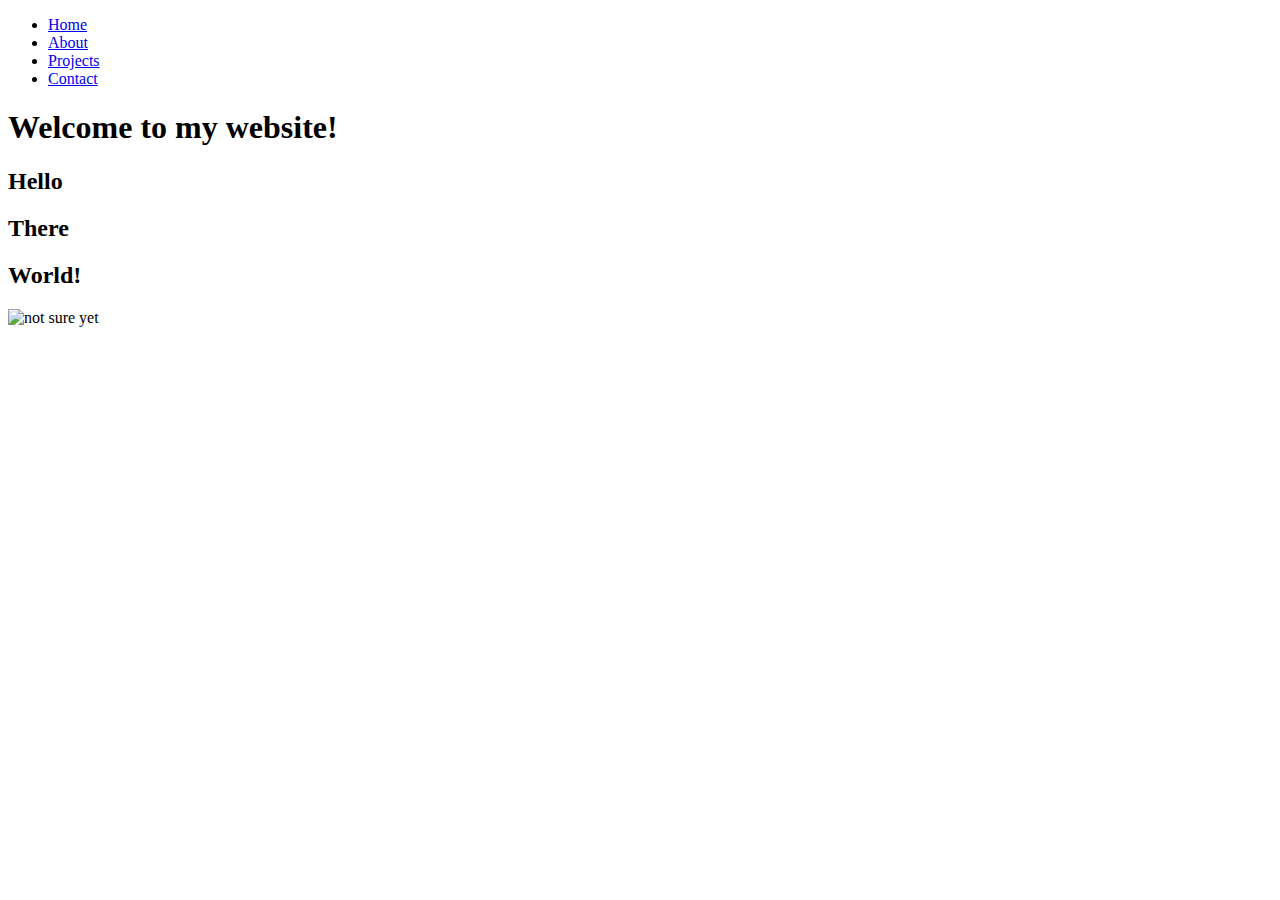
==== index.html @ e89dc2f6 "structure of html some" ====
<!DOCTYPE html>
<html>
    <header>
        <meta charset="utf-8">
        <title>Jonathan Anderson</title>
        <link rel="stylesheet" href="styles.css">
    </header>
    <body>
        <nav class="front-page-nav">
            <ul>
                <li><a href="#">Home</a></li>
                <li><a href="#">About</a></li>
                <li><a href="#">Projects</a></li>
                <li><a href="#">Contact</a></li>
            </ul>
        </nav>

        <h1>Welcome to my website!</h1>

        <section>
            <h2>Hello</h2>
        </section>

        <section>
            <h2>There</h2>
        </section>

        <section>
            <h2>World!</h2>
        </section>

        <img src="#" alt="not sure yet">
    </body>
</html>
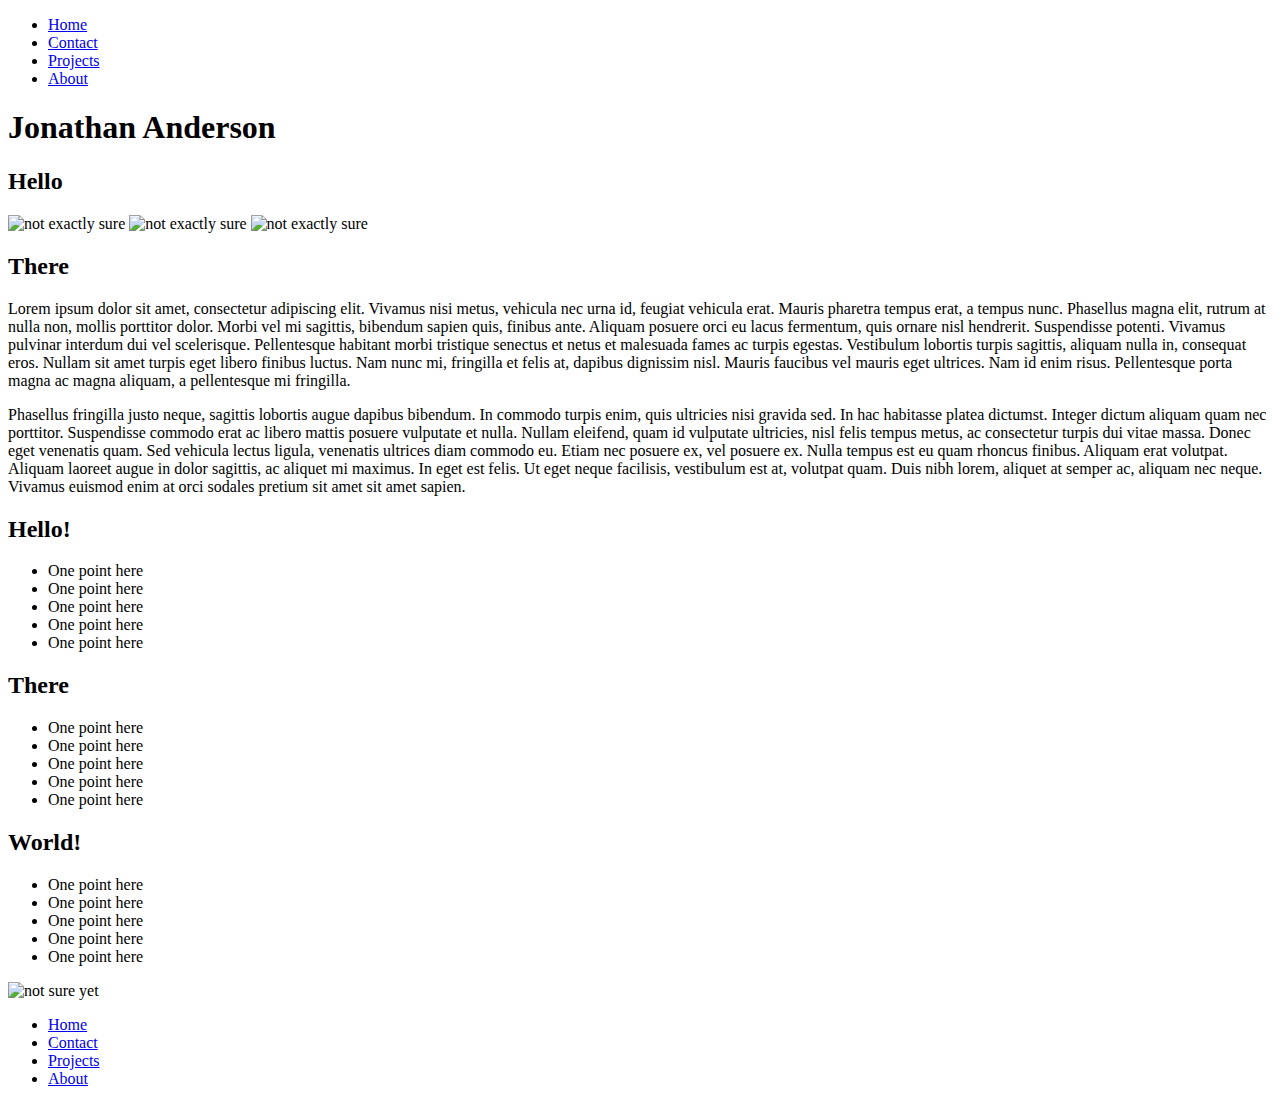
==== commit 11830005: "more html changes" ====
--- a/index.html
+++ b/index.html
@@ -8,27 +8,72 @@
     <body>
         <nav class="front-page-nav">
             <ul>
-                <li><a href="#">Home</a></li>
-                <li><a href="#">About</a></li>
-                <li><a href="#">Projects</a></li>
-                <li><a href="#">Contact</a></li>
+                <li><a href="index.html">Home</a></li>
+                <li><a href="contact.html">Contact</a></li>
+                <li><a href="projects.html">Projects</a></li>
+                <li><a href="about.html">About</a></li>
             </ul>
         </nav>
 
-        <h1>Welcome to my website!</h1>
+        <h1>Jonathan Anderson</h1>
 
         <section>
             <h2>Hello</h2>
+            <img src="#" alt="not exactly sure">
+            <img src="#" alt="not exactly sure">
+            <img src="#" alt="not exactly sure">
         </section>
 
         <section>
             <h2>There</h2>
+            <p>
+                Lorem ipsum dolor sit amet, consectetur adipiscing elit. Vivamus nisi metus, vehicula nec urna id, feugiat vehicula erat. Mauris pharetra tempus erat, a tempus nunc. Phasellus magna elit, rutrum at nulla non, mollis porttitor dolor. Morbi vel mi sagittis, bibendum sapien quis, finibus ante. Aliquam posuere orci eu lacus fermentum, quis ornare nisl hendrerit. Suspendisse potenti. Vivamus pulvinar interdum dui vel scelerisque. Pellentesque habitant morbi tristique senectus et netus et malesuada fames ac turpis egestas. Vestibulum lobortis turpis sagittis, aliquam nulla in, consequat eros. Nullam sit amet turpis eget libero finibus luctus. Nam nunc mi, fringilla et felis at, dapibus dignissim nisl. Mauris faucibus vel mauris eget ultrices. Nam id enim risus. Pellentesque porta magna ac magna aliquam, a pellentesque mi fringilla.
+            </p>
+            <p>
+                Phasellus fringilla justo neque, sagittis lobortis augue dapibus bibendum. In commodo turpis enim, quis ultricies nisi gravida sed. In hac habitasse platea dictumst. Integer dictum aliquam quam nec porttitor. Suspendisse commodo erat ac libero mattis posuere vulputate et nulla. Nullam eleifend, quam id vulputate ultricies, nisl felis tempus metus, ac consectetur turpis dui vitae massa. Donec eget venenatis quam. Sed vehicula lectus ligula, venenatis ultrices diam commodo eu. Etiam nec posuere ex, vel posuere ex. Nulla tempus est eu quam rhoncus finibus. Aliquam erat volutpat. Aliquam laoreet augue in dolor sagittis, ac aliquet mi maximus. In eget est felis. Ut eget neque facilisis, vestibulum est at, volutpat quam. Duis nibh lorem, aliquet at semper ac, aliquam nec neque. Vivamus euismod enim at orci sodales pretium sit amet sit amet sapien.
+            </p>
         </section>
 
         <section>
+            <h2>Hello!</h2>
+            <ul>
+                <li>One point here</li>
+                <li>One point here</li>
+                <li>One point here</li>
+                <li>One point here</li>
+                <li>One point here</li>
+            </ul>
+            <h2>There</h2>
+            <ul>
+                <li>One point here</li>
+                <li>One point here</li>
+                <li>One point here</li>
+                <li>One point here</li>
+                <li>One point here</li>
+            </ul>
             <h2>World!</h2>
+            <ul>
+                <li>One point here</li>
+                <li>One point here</li>
+                <li>One point here</li>
+                <li>One point here</li>
+                <li>One point here</li>
+            </ul>
         </section>
 
-        <img src="#" alt="not sure yet">
+        <section>
+            <img src="#" alt="not sure yet">
+        </section>
+
+        <footer>
+            <nav class="footer-nav">
+                <ul>
+                    <li><a href="index.html">Home</a></li>
+                    <li><a href="contact.html">Contact</a></li>
+                    <li><a href="projects.html">Projects</a></li>
+                    <li><a href="about.html">About</a></li>
+                </ul>
+            </nav>
+        </footer>
     </body>
 </html>
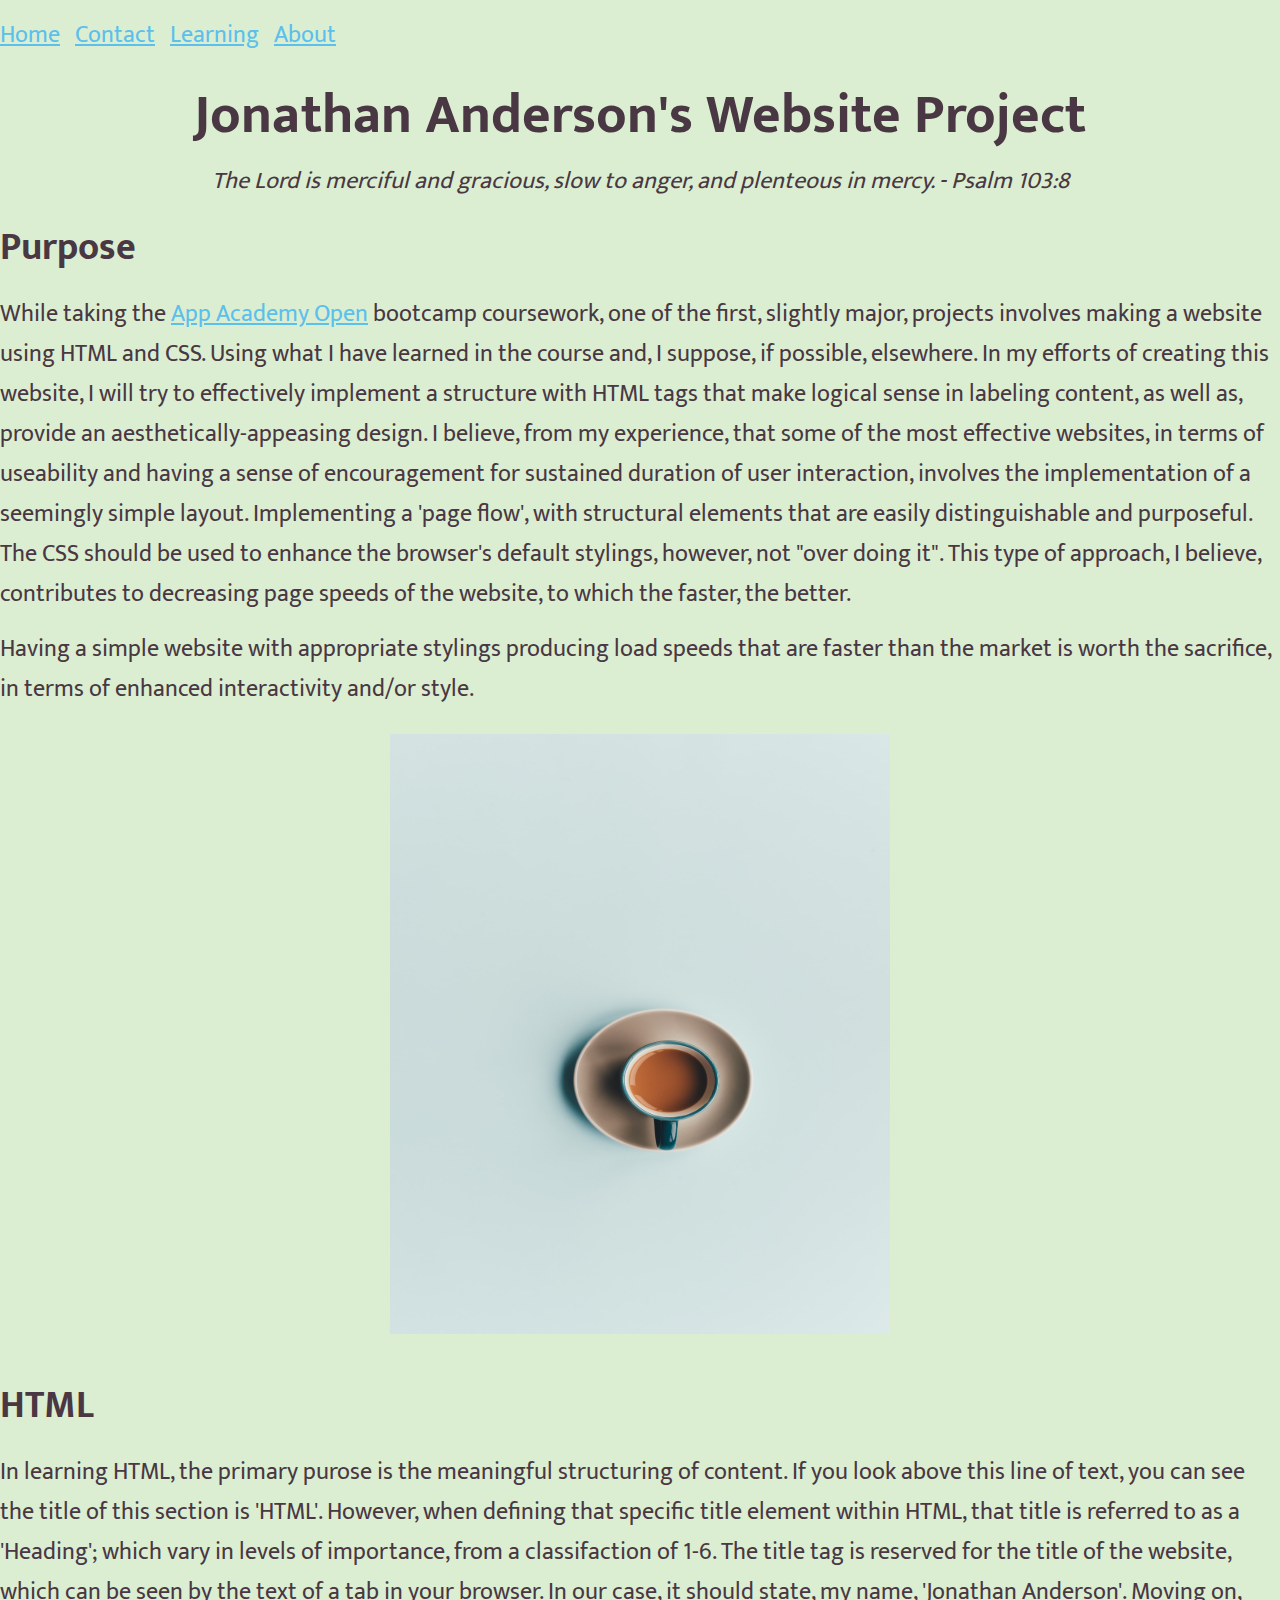
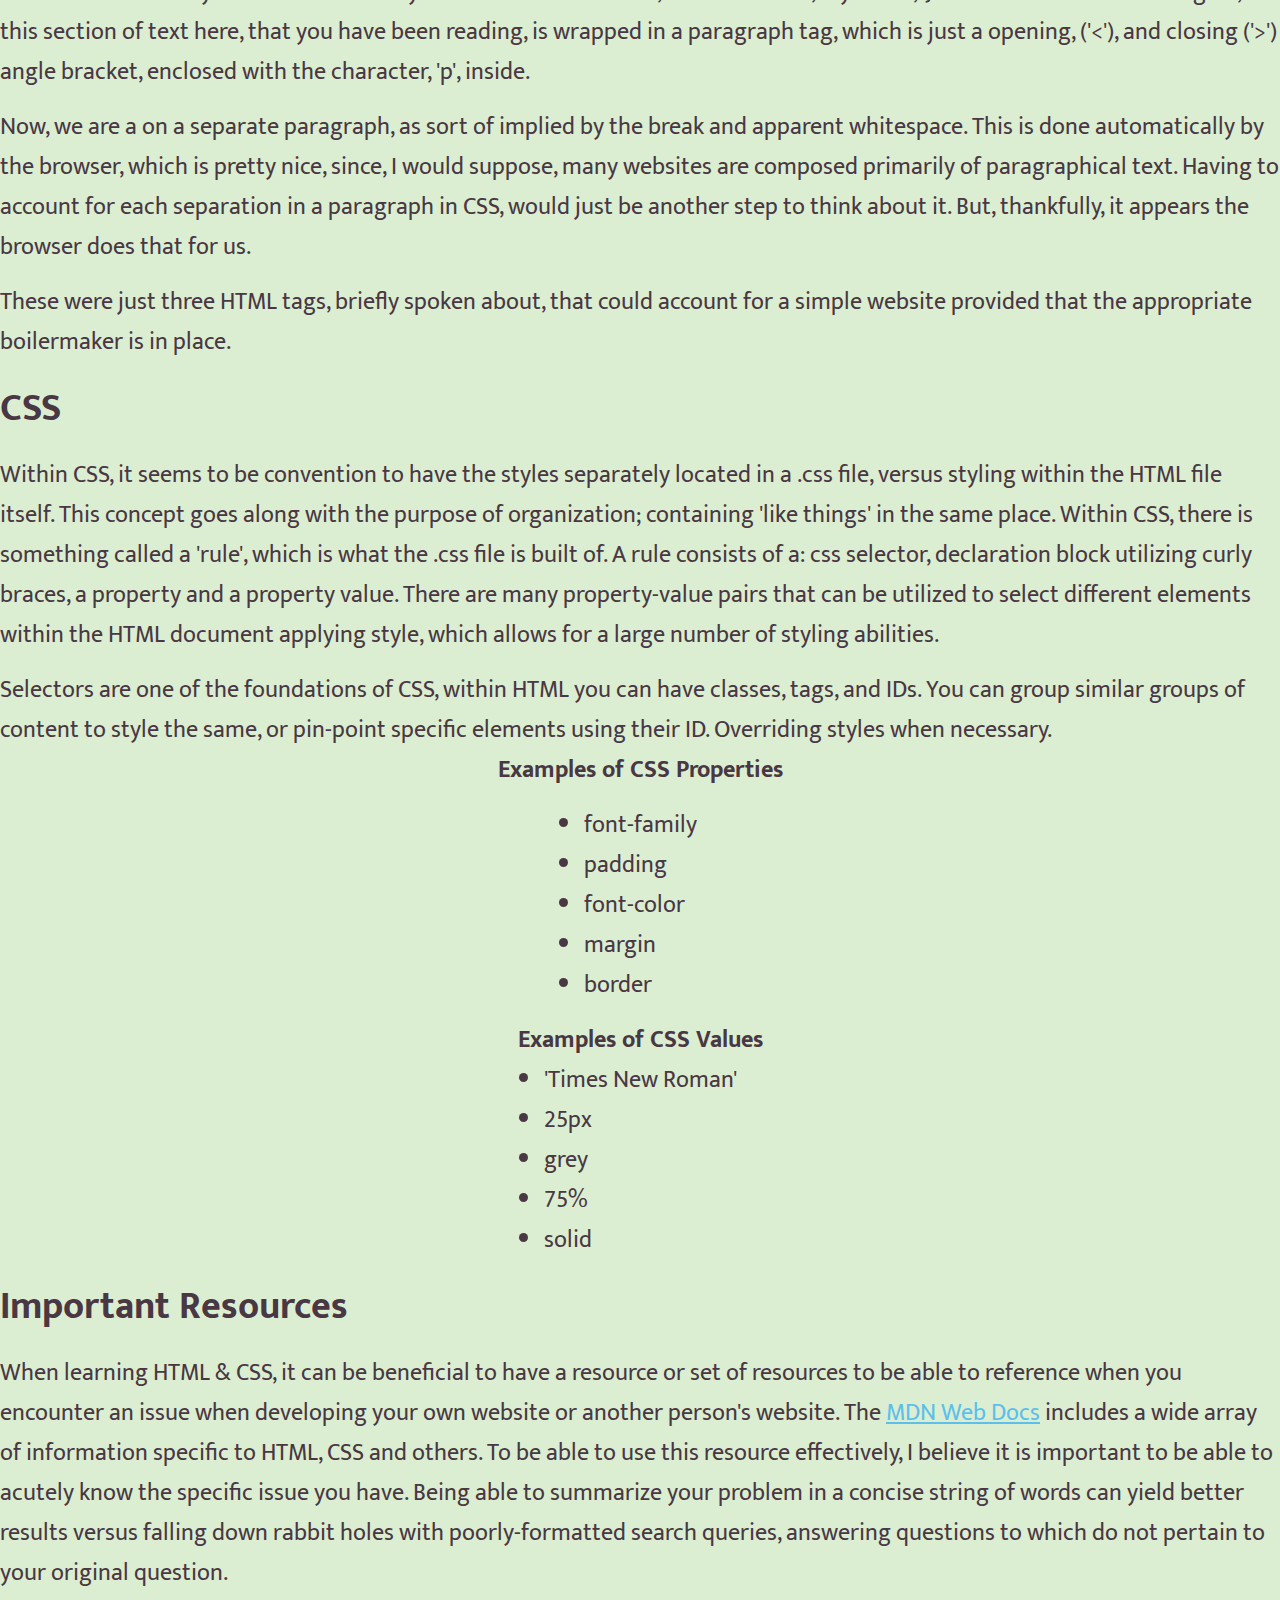
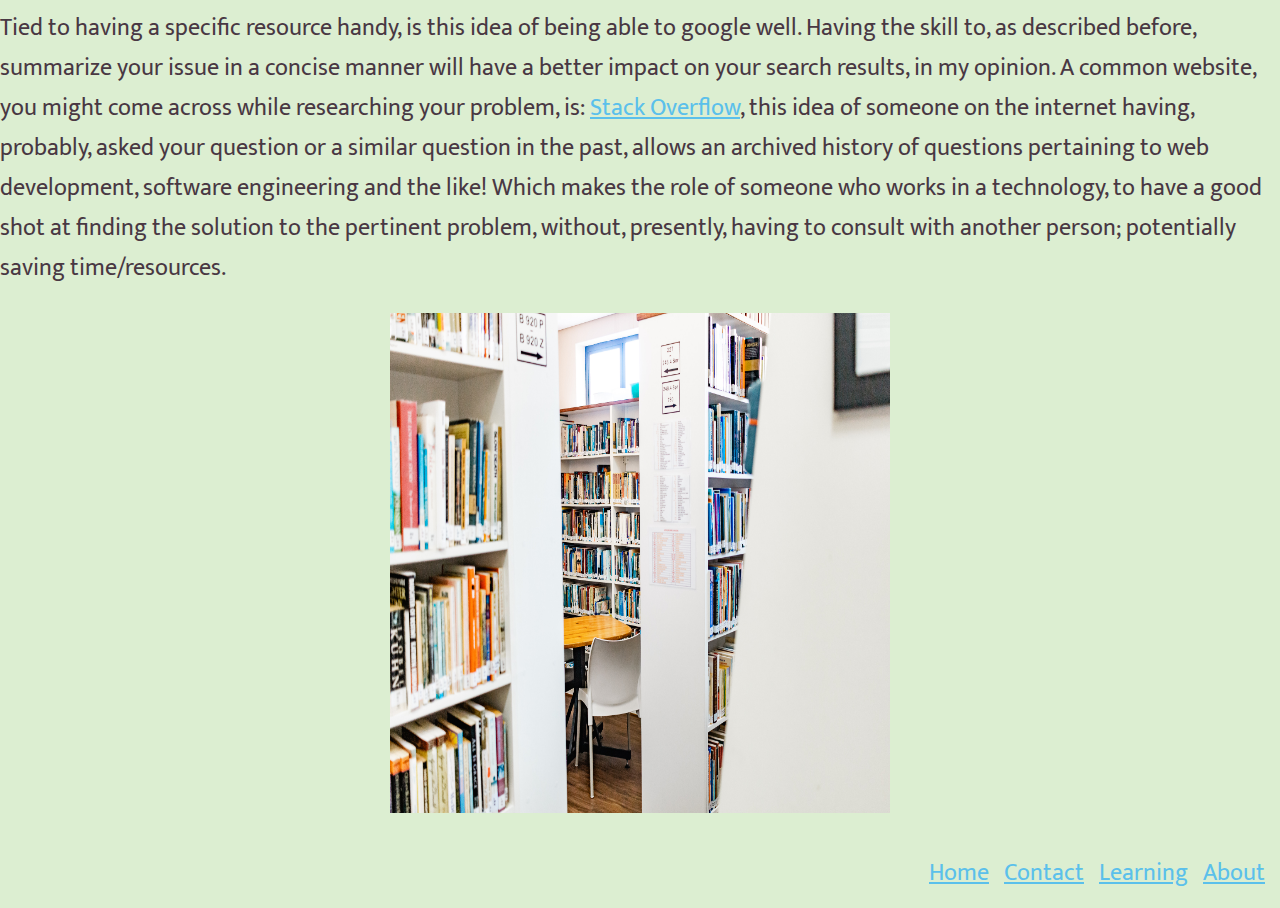
==== commit c8fd071d: "Possible completion?" ====
--- a/index.html
+++ b/index.html
@@ -2,75 +2,106 @@
 <html>
     <header>
         <meta charset="utf-8">
-        <title>Jonathan Anderson</title>
+        <title>Jonathan Anderson's Website About HTML & CSS</title>
         <link rel="stylesheet" href="styles.css">
+        <link rel="preconnect" href="https://fonts.googleapis.com">
+        <link rel="preconnect" href="https://fonts.gstatic.com" crossorigin>
+        <link href="https://fonts.googleapis.com/css2?family=Mukta&display=swap" rel="stylesheet">
     </header>
     <body>
         <nav class="front-page-nav">
             <ul>
                 <li><a href="index.html">Home</a></li>
                 <li><a href="contact.html">Contact</a></li>
-                <li><a href="projects.html">Projects</a></li>
+                <li><a href="learning.html">Learning</a></li>
                 <li><a href="about.html">About</a></li>
             </ul>
         </nav>
 
-        <h1>Jonathan Anderson</h1>
+        <h1>Jonathan Anderson's Website Project</h1>
+        <p>The Lord is merciful and gracious, slow to anger, and plenteous in mercy. - Psalm 103:8</p>
 
         <section>
-            <h2>Hello</h2>
-            <img src="#" alt="not exactly sure">
-            <img src="#" alt="not exactly sure">
-            <img src="#" alt="not exactly sure">
+            <h2>Purpose</h2>
+            <p>While taking the <a href="https://www.appacademy.io/course/app-academy-open">App Academy Open</a> bootcamp coursework, one of the first, slightly major, projects involves making a website using HTML and CSS. Using what I have learned in the course and, I suppose, if possible, elsewhere. In my efforts of creating this website, I will try to effectively implement a structure with HTML tags that make logical sense in labeling content, as well as,
+                provide an aesthetically-appeasing design. I believe, from my experience, that some of the most effective websites, in terms of useability and having a sense of encouragement for sustained duration of user interaction, involves the implementation
+                of a seemingly simple layout. Implementing a 'page flow', with structural elements that are easily distinguishable and purposeful. The CSS should be used to enhance the browser's default stylings, however, not "over doing it". This type of approach, I believe, contributes to
+                decreasing page speeds of the website, to which the faster, the better.
+            </p>
+            <p>Having a simple website with appropriate stylings producing load speeds that are faster than the market is worth the sacrifice, in terms of enhanced interactivity and/or style.</p>
+            <img class="coffee" src="coffee.jpg" alt="a cup of cofee">
+            </section>
+
+        <section>
+            <h2>HTML</h2>
+            <p>
+                In learning HTML, the primary purose is the meaningful structuring of content. If you look above this
+                line of text, you can see the title of this section is 'HTML'. However, when defining that specific title element within HTML,
+                that title is referred to as a 'Heading'; which vary in levels of importance, from a classifaction of 1-6. The title tag is reserved for the title of
+                the website, which can be seen by the text of a tab in your browser. In our case, it should state, my name, 'Jonathan Anderson'.
+                Moving on, this section of text here, that you have been reading, is wrapped in a paragraph tag, which is just a
+                opening, ('<'), and closing ('>') angle bracket, enclosed with the character, 'p', inside.
+            </p>
+            <p>
+                Now, we are a on a separate paragraph, as sort of implied by the break and apparent whitespace. This is done automatically by the browser, which is pretty nice, since, I would suppose, many websites are composed primarily of paragraphical text. Having to account for each separation in a paragraph in CSS, would just be another step to think about it. But, thankfully, it appears the browser does that for us.
+            </p>
+
+            <p>These were just three HTML tags, briefly spoken about, that could account for a simple website provided that the appropriate boilermaker is in place.</p>
         </section>
 
         <section>
-            <h2>There</h2>
-            <p>
-                Lorem ipsum dolor sit amet, consectetur adipiscing elit. Vivamus nisi metus, vehicula nec urna id, feugiat vehicula erat. Mauris pharetra tempus erat, a tempus nunc. Phasellus magna elit, rutrum at nulla non, mollis porttitor dolor. Morbi vel mi sagittis, bibendum sapien quis, finibus ante. Aliquam posuere orci eu lacus fermentum, quis ornare nisl hendrerit. Suspendisse potenti. Vivamus pulvinar interdum dui vel scelerisque. Pellentesque habitant morbi tristique senectus et netus et malesuada fames ac turpis egestas. Vestibulum lobortis turpis sagittis, aliquam nulla in, consequat eros. Nullam sit amet turpis eget libero finibus luctus. Nam nunc mi, fringilla et felis at, dapibus dignissim nisl. Mauris faucibus vel mauris eget ultrices. Nam id enim risus. Pellentesque porta magna ac magna aliquam, a pellentesque mi fringilla.
+            <h2>CSS</h2>
+            <p>Within CSS, it seems to be convention to have the styles separately located in a .css file, versus styling within the HTML file itself. This concept
+                goes along with the purpose of organization; containing 'like things' in the same place. Within CSS, there is something called a 'rule', which is what the
+                .css file is built of. A rule consists of a: css selector, declaration block utilizing curly braces, a property and a property value. There are many property-value pairs
+                that can be utilized to select different elements within the HTML document applying style, which allows for a large number of styling abilities.
             </p>
-            <p>
-                Phasellus fringilla justo neque, sagittis lobortis augue dapibus bibendum. In commodo turpis enim, quis ultricies nisi gravida sed. In hac habitasse platea dictumst. Integer dictum aliquam quam nec porttitor. Suspendisse commodo erat ac libero mattis posuere vulputate et nulla. Nullam eleifend, quam id vulputate ultricies, nisl felis tempus metus, ac consectetur turpis dui vitae massa. Donec eget venenatis quam. Sed vehicula lectus ligula, venenatis ultrices diam commodo eu. Etiam nec posuere ex, vel posuere ex. Nulla tempus est eu quam rhoncus finibus. Aliquam erat volutpat. Aliquam laoreet augue in dolor sagittis, ac aliquet mi maximus. In eget est felis. Ut eget neque facilisis, vestibulum est at, volutpat quam. Duis nibh lorem, aliquet at semper ac, aliquam nec neque. Vivamus euismod enim at orci sodales pretium sit amet sit amet sapien.
+            <p>Selectors are one of the foundations of CSS, within HTML you can have classes, tags, and IDs. You can group similar groups
+                of content to style the same, or pin-point specific elements using their ID. Overriding styles when necessary.
             </p>
+
+            <h3>Examples of CSS Properties</h3>
+            <ul class="properties">
+                <li>font-family</li>
+                <li>padding</li>
+                <li>font-color</li>
+                <li>margin</li>
+                <li>border</li>
+            </ul>
+            <h3>Examples of CSS Values</h3>
+            <ul class="values">
+                <li>'Times New Roman'</li>
+                <li>25px</li>
+                <li>grey</li>
+                <li>75%</li>
+                <li>solid</li>
+            </ul>
+
         </section>
 
         <section>
-            <h2>Hello!</h2>
-            <ul>
-                <li>One point here</li>
-                <li>One point here</li>
-                <li>One point here</li>
-                <li>One point here</li>
-                <li>One point here</li>
-            </ul>
-            <h2>There</h2>
-            <ul>
-                <li>One point here</li>
-                <li>One point here</li>
-                <li>One point here</li>
-                <li>One point here</li>
-                <li>One point here</li>
-            </ul>
-            <h2>World!</h2>
-            <ul>
-                <li>One point here</li>
-                <li>One point here</li>
-                <li>One point here</li>
-                <li>One point here</li>
-                <li>One point here</li>
-            </ul>
-        </section>
-
-        <section>
-            <img src="#" alt="not sure yet">
+            <h2>Important Resources</h2>
+            <p>When learning HTML & CSS, it can be beneficial to have a resource or set of resources to be able to reference
+                when you encounter an issue when developing your own website or another person's website. The <a href="https://developer.mozilla.org/en-US/">MDN Web Docs</a> includes a wide
+                array of information specific to HTML, CSS and others. To be able to use this resource effectively, I believe it is important to be able to
+                acutely know the specific issue you have. Being able to summarize your problem in a concise string of words can yield better results
+                versus falling down rabbit holes with poorly-formatted search queries, answering questions to which do not pertain to your original question.
+            </p>
+            <p>Tied to having a specific resource handy, is this idea of being able to google well. Having the skill to, as described before, summarize
+                your issue in a concise manner will have a better impact on your search results, in my opinion. A common website, you might come across
+                while researching your problem, is: <a href="https://stackoverflow.com/">Stack Overflow</a>, this idea of someone on the internet having, probably, asked your
+                question or a similar question in the past, allows an archived history of questions pertaining to web development, software engineering and the like! Which makes
+                the role of someone who works in a technology, to have a good shot at finding the solution to the pertinent problem, without, presently, having to consult with another person; potentially saving time/resources.
+            </p>
+            <img class="library" src="library.jpg" alt="bookshelfs with books">
         </section>
 
         <footer>
-            <nav class="footer-nav">
+            <nav class="flex-nav">
                 <ul>
                     <li><a href="index.html">Home</a></li>
                     <li><a href="contact.html">Contact</a></li>
-                    <li><a href="projects.html">Projects</a></li>
+                    <li><a href="learning.html">Learning</a></li>
                     <li><a href="about.html">About</a></li>
                 </ul>
             </nav>
--- a/styles.css
+++ b/styles.css
@@ -0,0 +1,156 @@
+* {
+    background-color: #DCEED1;
+    color: #493843;
+    font-family: 'Mukta', sans-serif;
+    font-size: 24px;
+    padding: 0;
+    margin: 0;
+}
+
+body {
+    display: flex;
+    flex-direction: column;
+    min-height: 100vh;
+}
+
+a {
+    color: #5BC0EB;
+}
+
+h1 {
+    font-size: 55px;
+    align-self: center;
+    margin-bottom: 0;
+}
+
+section {
+    display: flex;
+    flex-direction: column;
+}
+
+h1 + p {
+    margin-top: 0;
+    padding: 0;
+    align-self: center;
+    font-style: italic;
+}
+
+h2 {
+    font-size: 38px;
+    padding-top: 15px;
+}
+
+nav ul {
+    display: flex;
+    list-style-type: none;
+    justify-content: flex-start;
+}
+
+nav ul li {
+    padding: 15px 15px 15px 0;
+    margin-left: 0;
+}
+
+.front-page-nav {
+    color: oldlace;
+}
+
+img {
+    height: 500px;
+    width: 500px;
+    padding: 25px;
+}
+
+h3 {
+    align-self: center;
+}
+
+p {
+    padding-left: 0;
+    padding-top: 15px;
+}
+
+.flex-nav > ul {
+    display: flex;
+    justify-content: flex-end;
+}
+
+.library {
+    align-self: center;
+}
+
+.coffee {
+    height: 600px;
+    width: 500px;
+    align-self: center;
+}
+
+.properties, .values {
+    margin: auto;
+}
+
+.properties {
+    padding: 15px;
+}
+
+.form {
+    display: flex;
+    flex-direction: column;
+    width: 25%;
+    margin: auto;
+    border: solid;
+    padding: 25px;
+}
+
+.form label {
+    text-align: center;
+}
+
+#permission {
+    align-self: center;
+    margin: 10px;
+    width: 25px;
+    height: 30px;
+}
+
+.footer-nav-contact ul {
+    display: flex;
+    justify-content: flex-end;
+}
+
+/* https://wetainment.com/articles/sticky-html-footer/ */
+.contact-foot {
+    margin-top: auto;
+}
+
+ol {
+    align-self: center;
+}
+
+/* https://stackoverflow.com/questions/27203574/is-there-any-way-to-remove-italic-effect-i-tag-using-css */
+.background {
+    font-style: normal;
+}
+
+/* https://stackoverflow.com/questions/37461794/aligning-images-on-two-rows-with-flexbox */
+.row {
+    display: flex;
+    flex-wrap: wrap;
+    justify-content: center;
+}
+
+/* https://stackoverflow.com/questions/37461794/aligning-images-on-two-rows-with-flexbox */
+.tomb, .volleyball, .tennis, .family, .friends, .pizza {
+    width: 500px;
+    height: 500px;
+}
+
+/* https://stackoverflow.com/questions/37461794/aligning-images-on-two-rows-with-flexbox */
+.column {
+    flex: 0 0 calc(33.33% - 400px);
+    margin: 5px;
+}
+
+figcaption {
+    margin-left: 20px;
+}
